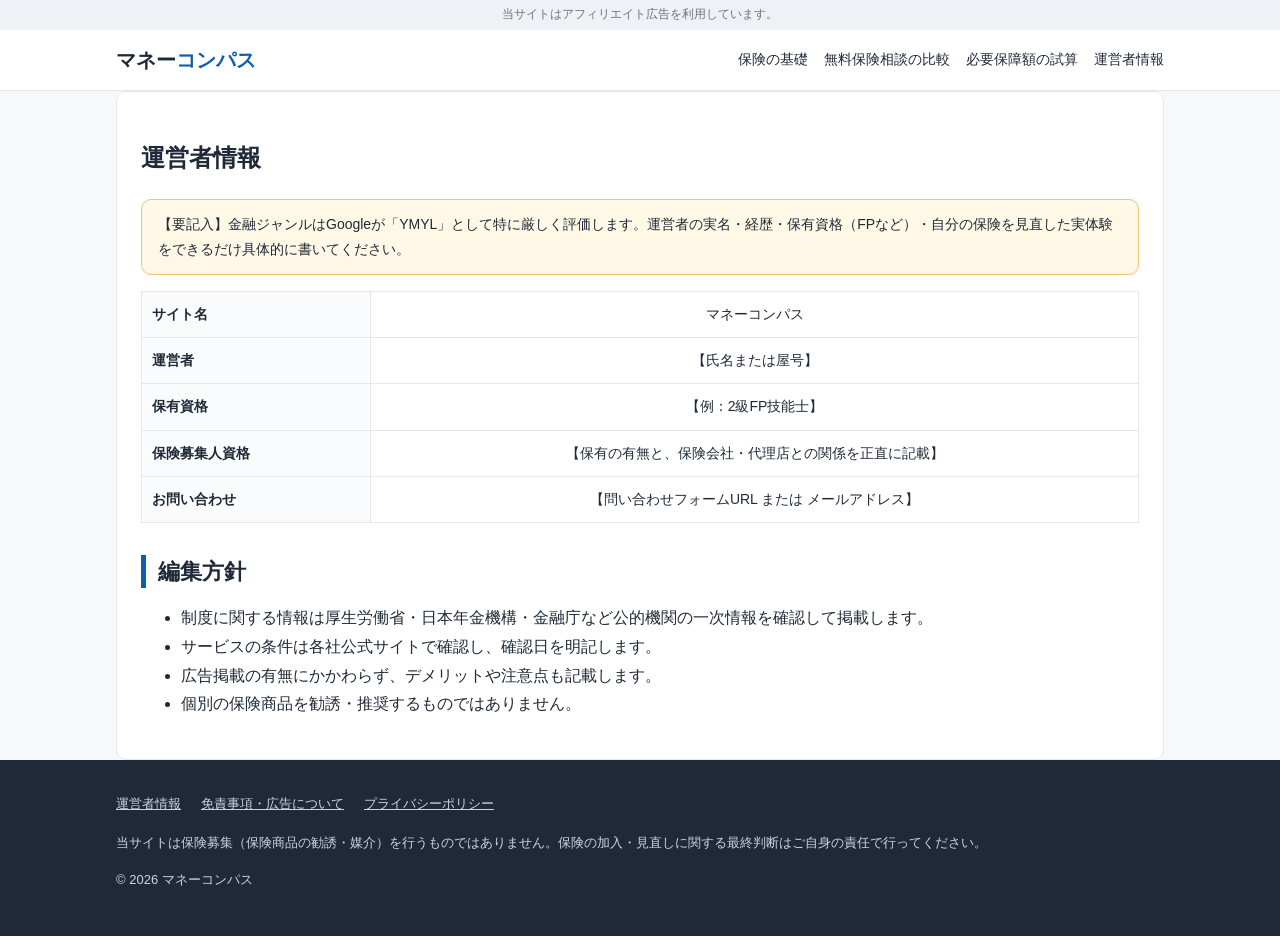
==== about.html @ f280035c "保険アフィリエイトサイトの初期版 Co-Authored-By: Claude Opus 5.5 <noreply@anthropic.com> Claude-Session: https://cla" ====
<!doctype html>
<html lang="ja">
<head>
<meta charset="utf-8">
<meta name="viewport" content="width=device-width, initial-scale=1">
<title>運営者情報｜マネーコンパス</title>
<meta name="description" content="マネーコンパスの運営者情報と編集方針。">
<link rel="canonical" href="https://USERNAME.github.io/REPO/about.html">
<meta name="robots" content="noindex, nofollow">
<link rel="stylesheet" href="css/style.css">
</head>
<body>
<div class="ad-notice">当サイトはアフィリエイト広告を利用しています。</div>
<header class="site-header">
  <div class="container">
    <a class="logo" href="index.html">マネー<span>コンパス</span></a>
    <nav class="nav">
      <a href="basics.html">保険の基礎</a>
      <a href="compare.html">無料保険相談の比較</a>
      <a href="simulator.html">必要保障額の試算</a>
      <a href="about.html">運営者情報</a>
    </nav>
  </div>
</header>
<main class="container">
  <article class="article">
    <h1>運営者情報</h1>
    <div class="note">【要記入】金融ジャンルはGoogleが「YMYL」として特に厳しく評価します。運営者の実名・経歴・保有資格（FPなど）・自分の保険を見直した実体験をできるだけ具体的に書いてください。</div>
    <div class="table-wrap">
      <table>
        <tbody>
          <tr><th>サイト名</th><td>マネーコンパス</td></tr>
          <tr><th>運営者</th><td>【氏名または屋号】</td></tr>
          <tr><th>保有資格</th><td>【例：2級FP技能士】</td></tr>
          <tr><th>保険募集人資格</th><td>【保有の有無と、保険会社・代理店との関係を正直に記載】</td></tr>
          <tr><th>お問い合わせ</th><td>【問い合わせフォームURL または メールアドレス】</td></tr>
        </tbody>
      </table>
    </div>
    <h2>編集方針</h2>
    <ul>
      <li>制度に関する情報は厚生労働省・日本年金機構・金融庁など公的機関の一次情報を確認して掲載します。</li>
      <li>サービスの条件は各社公式サイトで確認し、確認日を明記します。</li>
      <li>広告掲載の有無にかかわらず、デメリットや注意点も記載します。</li>
      <li>個別の保険商品を勧誘・推奨するものではありません。</li>
    </ul>
  </article>
</main>
<footer class="site-footer">
  <div class="container">
    <div class="footer-links">
      <a href="about.html">運営者情報</a>
      <a href="disclaimer.html">免責事項・広告について</a>
      <a href="privacy.html">プライバシーポリシー</a>
    </div>
    <p>当サイトは保険募集（保険商品の勧誘・媒介）を行うものではありません。保険の加入・見直しに関する最終判断はご自身の責任で行ってください。</p>
    <p>&copy; 2026 マネーコンパス</p>
  </div>
</footer>
<script src="js/data.js"></script>
<script src="js/main.js"></script>
</body>
</html>
---- css/style.css ----
:root {
  --bg: #f7f8fa;
  --surface: #ffffff;
  --text: #1f2937;
  --muted: #6b7280;
  --border: #e5e7eb;
  --primary: #0f5fa8;
  --primary-dark: #0b4880;
  --accent: #e8590c;
  --accent-dark: #c4470a;
  --note-bg: #fff8e6;
  --note-border: #f0c36d;
  --radius: 10px;
  --max: 1080px;
}

* { box-sizing: border-box; }

body {
  margin: 0;
  font-family: "Hiragino Kaku Gothic ProN", "Noto Sans JP", "Yu Gothic", Meiryo, sans-serif;
  background: var(--bg);
  color: var(--text);
  line-height: 1.8;
  font-size: 16px;
}

a { color: var(--primary); }
img { max-width: 100%; height: auto; }

.container { max-width: var(--max); margin: 0 auto; padding: 0 16px; }

/* 広告表記（ステマ規制対応） */
.ad-notice {
  background: #eef2f7;
  color: var(--muted);
  font-size: 12px;
  text-align: center;
  padding: 4px 16px;
}

/* ヘッダー */
.site-header { background: var(--surface); border-bottom: 1px solid var(--border); }
.site-header .container {
  display: flex; align-items: center; justify-content: space-between;
  flex-wrap: wrap; gap: 8px; padding-top: 12px; padding-bottom: 12px;
}
.logo { font-weight: 700; font-size: 20px; color: var(--text); text-decoration: none; }
.logo span { color: var(--primary); }
.nav { display: flex; flex-wrap: wrap; gap: 4px 16px; font-size: 14px; }
.nav a { color: var(--text); text-decoration: none; }
.nav a:hover { color: var(--primary); }

/* ヒーロー */
.hero {
  background: linear-gradient(135deg, var(--primary), #1c7ed6);
  color: #fff; padding: 56px 0 48px;
}
.hero h1 { font-size: clamp(24px, 4vw, 36px); line-height: 1.4; margin: 0 0 12px; }
.hero p { margin: 0 0 24px; opacity: .92; }

/* ボタン */
.btn {
  display: inline-block; padding: 12px 24px; border-radius: 999px;
  font-weight: 700; text-decoration: none; text-align: center; border: none; cursor: pointer;
}
.btn-cta { background: var(--accent); color: #fff; box-shadow: 0 3px 0 var(--accent-dark); }
.btn-cta:hover { background: var(--accent-dark); }
.btn-ghost { background: #fff; color: var(--primary); }
.btn-block { display: block; width: 100%; }

/* 本文 */
main { padding-top: 32px; padding-bottom: 56px; }
section { margin-bottom: 48px; }
h2 {
  font-size: 22px; margin: 0 0 16px; padding-left: 12px;
  border-left: 5px solid var(--primary); line-height: 1.5;
}
h3 { font-size: 18px; margin: 24px 0 8px; }

.article { background: var(--surface); border-radius: var(--radius); padding: 24px; border: 1px solid var(--border); }
.article h2 { margin-top: 32px; }
.article h2:first-child { margin-top: 0; }

/* カード */
.grid { display: grid; gap: 16px; grid-template-columns: repeat(auto-fit, minmax(240px, 1fr)); }
.card {
  background: var(--surface); border: 1px solid var(--border); border-radius: var(--radius);
  padding: 20px; display: flex; flex-direction: column;
}
.card h3 { margin-top: 0; }
.card p { flex: 1; color: var(--muted); font-size: 14px; }
.card a.more { font-weight: 700; text-decoration: none; }

/* ランキング */
.rank-item {
  background: var(--surface); border: 1px solid var(--border); border-radius: var(--radius);
  padding: 20px; margin-bottom: 16px;
}
.rank-head { display: flex; align-items: center; gap: 12px; margin-bottom: 8px; }
.rank-no {
  flex: none; width: 40px; height: 40px; border-radius: 50%;
  background: var(--primary); color: #fff; font-weight: 700;
  display: flex; align-items: center; justify-content: center;
}
.rank-head h3 { margin: 0; }
.rank-item ul { margin: 8px 0 16px; padding-left: 20px; }
.tag { display: inline-block; font-size: 12px; background: #e7f0fa; color: var(--primary); border-radius: 4px; padding: 0 8px; margin-right: 4px; }

/* 比較表 */
.table-wrap { overflow-x: auto; -webkit-overflow-scrolling: touch; }
table { border-collapse: collapse; width: 100%; min-width: 640px; background: var(--surface); font-size: 14px; }
th, td { border: 1px solid var(--border); padding: 10px; text-align: center; vertical-align: middle; }
thead th { background: #eef2f7; }
tbody th { background: #fafbfc; text-align: left; white-space: nowrap; }
td .btn { padding: 8px 14px; font-size: 13px; }

/* 注記 */
.note {
  background: var(--note-bg); border: 1px solid var(--note-border); border-radius: var(--radius);
  padding: 12px 16px; font-size: 14px; margin: 16px 0;
}
.small { font-size: 12px; color: var(--muted); }

/* シミュレーター */
.sim { background: var(--surface); border: 1px solid var(--border); border-radius: var(--radius); padding: 24px; }
.sim-form { display: grid; gap: 16px; grid-template-columns: repeat(auto-fit, minmax(200px, 1fr)); }
.sim-form label { display: block; font-size: 14px; font-weight: 700; margin-bottom: 4px; }
.sim-form input {
  width: 100%; padding: 10px; font-size: 16px; border: 1px solid var(--border); border-radius: 6px;
}
.sim-result { display: grid; gap: 12px; grid-template-columns: repeat(auto-fit, minmax(180px, 1fr)); margin-top: 24px; }
.sim-result div { background: #f3f6fa; border-radius: 8px; padding: 16px; text-align: center; }
.sim-result span { display: block; font-size: 13px; color: var(--muted); }
.sim-result strong { font-size: 22px; }
.sim-result .total strong { color: var(--accent); }
.bar { display: flex; height: 18px; border-radius: 9px; overflow: hidden; margin-top: 16px; background: #eee; }
.bar .principal { background: var(--primary); }
.bar .gain { background: var(--accent); }
.legend { font-size: 12px; color: var(--muted); margin-top: 6px; }
.legend i { display: inline-block; width: 10px; height: 10px; border-radius: 2px; margin: 0 4px 0 12px; }

/* 目次 */
.toc { background: #f3f6fa; border-radius: var(--radius); padding: 16px 20px; margin-bottom: 24px; }
.toc ol { margin: 8px 0 0; padding-left: 20px; }

/* パンくず */
.breadcrumb { font-size: 13px; color: var(--muted); margin-bottom: 16px; }
.breadcrumb a { color: var(--muted); }

/* フッター */
.site-footer { background: #1f2937; color: #cbd5e1; padding: 32px 0; font-size: 13px; }
.site-footer a { color: #cbd5e1; }
.footer-links { display: flex; flex-wrap: wrap; gap: 8px 20px; margin-bottom: 16px; }

@media (max-width: 600px) {
  .article, .sim { padding: 16px; }
  .hero { padding: 40px 0 32px; }
}
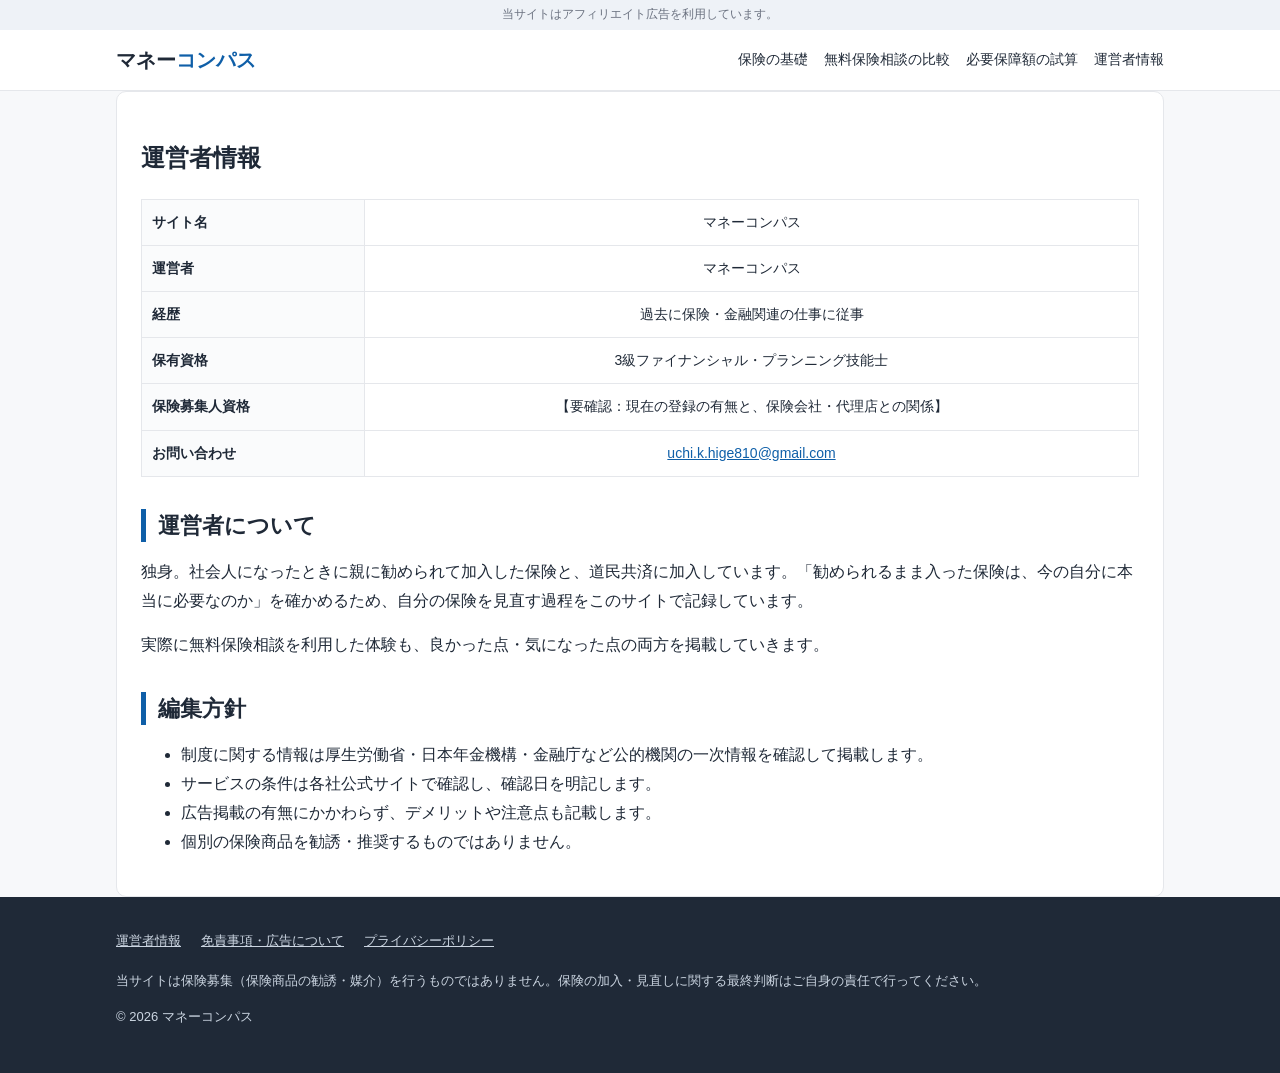
==== commit 4a66c41e: "運営者情報を記入 Co-Authored-By: Claude Opus 5.5 <noreply@anthropic.com> Claude-Session: https://claude.ai/c" ====
--- a/about.html
+++ b/about.html
@@ -5,7 +5,7 @@
 <meta name="viewport" content="width=device-width, initial-scale=1">
 <title>運営者情報｜マネーコンパス</title>
 <meta name="description" content="マネーコンパスの運営者情報と編集方針。">
-<link rel="canonical" href="https://USERNAME.github.io/REPO/about.html">
+<link rel="canonical" href="https://kokiuchibori.github.io/hoken-compass-bsih/about.html">
 <meta name="robots" content="noindex, nofollow">
 <link rel="stylesheet" href="css/style.css">
 </head>
@@ -25,18 +25,23 @@
 <main class="container">
   <article class="article">
     <h1>運営者情報</h1>
-    <div class="note">【要記入】金融ジャンルはGoogleが「YMYL」として特に厳しく評価します。運営者の実名・経歴・保有資格（FPなど）・自分の保険を見直した実体験をできるだけ具体的に書いてください。</div>
     <div class="table-wrap">
       <table>
         <tbody>
           <tr><th>サイト名</th><td>マネーコンパス</td></tr>
-          <tr><th>運営者</th><td>【氏名または屋号】</td></tr>
-          <tr><th>保有資格</th><td>【例：2級FP技能士】</td></tr>
-          <tr><th>保険募集人資格</th><td>【保有の有無と、保険会社・代理店との関係を正直に記載】</td></tr>
-          <tr><th>お問い合わせ</th><td>【問い合わせフォームURL または メールアドレス】</td></tr>
+          <tr><th>運営者</th><td>マネーコンパス</td></tr>
+          <tr><th>経歴</th><td>過去に保険・金融関連の仕事に従事</td></tr>
+          <tr><th>保有資格</th><td>3級ファイナンシャル・プランニング技能士</td></tr>
+          <tr><th>保険募集人資格</th><td>【要確認：現在の登録の有無と、保険会社・代理店との関係】</td></tr>
+          <tr><th>お問い合わせ</th><td><a href="mailto:uchi.k.hige810@gmail.com">uchi.k.hige810@gmail.com</a></td></tr>
         </tbody>
       </table>
     </div>
+
+    <h2>運営者について</h2>
+    <p>独身。社会人になったときに親に勧められて加入した保険と、道民共済に加入しています。「勧められるまま入った保険は、今の自分に本当に必要なのか」を確かめるため、自分の保険を見直す過程をこのサイトで記録しています。</p>
+    <p>実際に無料保険相談を利用した体験も、良かった点・気になった点の両方を掲載していきます。</p>
+
     <h2>編集方針</h2>
     <ul>
       <li>制度に関する情報は厚生労働省・日本年金機構・金融庁など公的機関の一次情報を確認して掲載します。</li>
